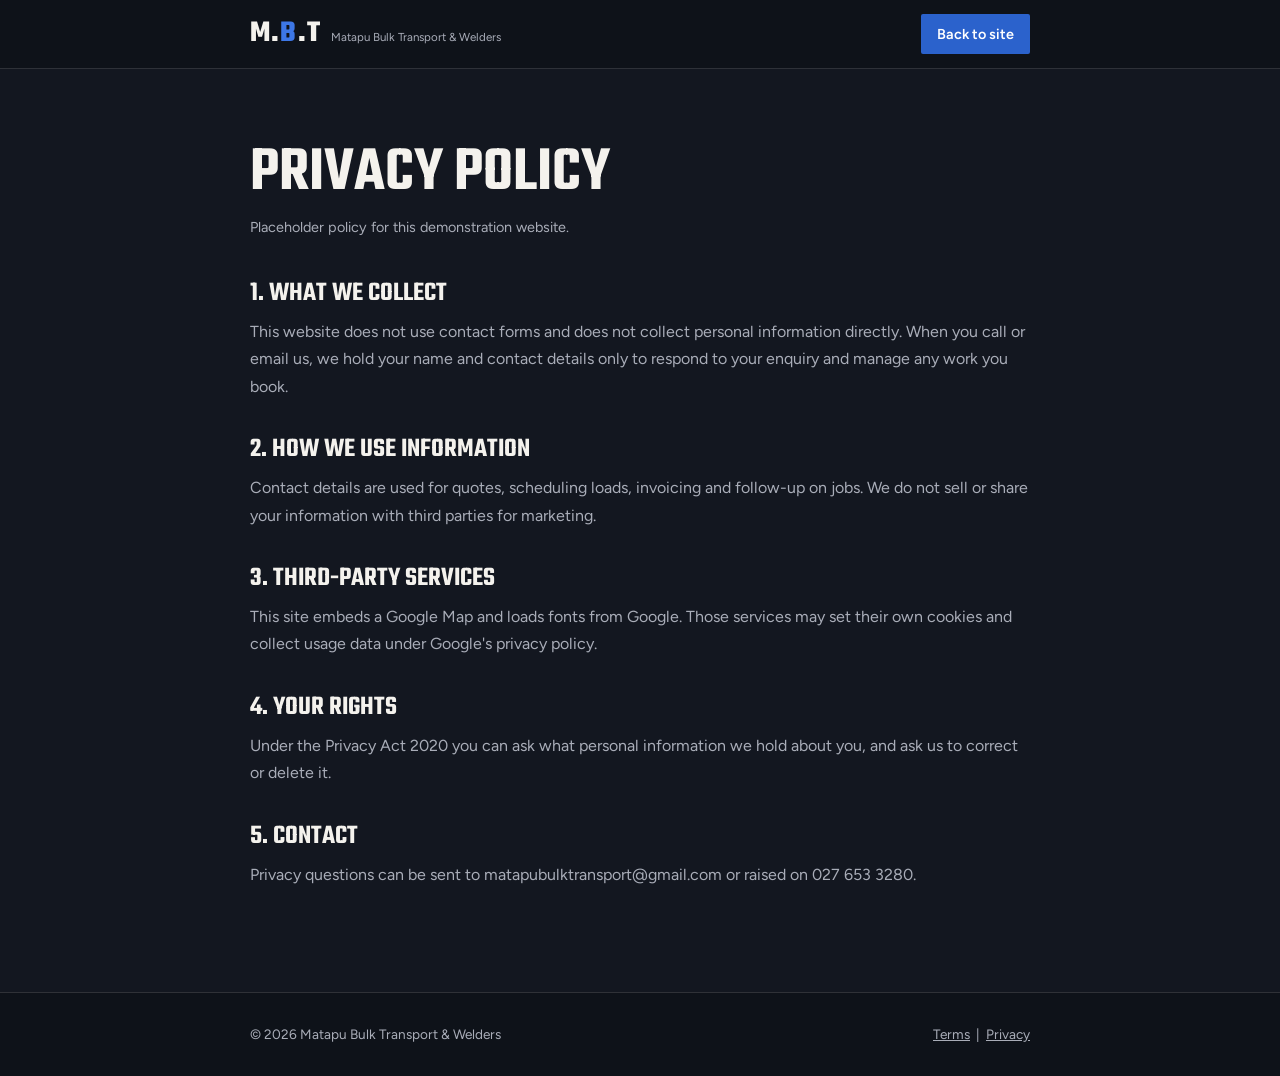
==== privacy.html @ b4bfd5b0 "Initial build: Matapu Bulk Transport & Welders" ====
<!DOCTYPE html>
<html lang="en-NZ">
<head>
<meta charset="UTF-8">
<meta name="viewport" content="width=device-width, initial-scale=1">
<title>Privacy Policy | Matapu Bulk Transport &amp; Welders</title>
<meta name="description" content="Privacy policy for Matapu Bulk Transport &amp; Welders, Kaponga, Taranaki.">
<link rel="icon" href="data:image/svg+xml,%3Csvg xmlns='http://www.w3.org/2000/svg' viewBox='0 0 64 64'%3E%3Crect width='64' height='64' fill='%23122346'/%3E%3Ctext x='32' y='46' font-family='Arial Black,sans-serif' font-size='36' font-weight='900' fill='%23f4f2ed' text-anchor='middle'%3EM%3C/text%3E%3C/svg%3E">
<link rel="preconnect" href="https://fonts.googleapis.com">
<link rel="preconnect" href="https://fonts.gstatic.com" crossorigin>
<link href="https://fonts.googleapis.com/css2?family=Teko:wght@500;600;700&family=Figtree:wght@400;500;600;700&display=swap" rel="stylesheet">
<style>
:root{--ink:#131720;--ink-2:#1a2130;--ink-3:#0e1219;--bone:#f4f2ed;--accent:#2b62cc;--accent-strong:#3d77e6;--line:rgba(244,242,237,.14);--text-on-dark:#e9e7e1;--text-dim:#a9adb8;--radius:2px}
*{margin:0;padding:0;box-sizing:border-box}
body{font-family:'Figtree',sans-serif;background:var(--ink);color:var(--text-on-dark);line-height:1.7;font-size:16px;overflow-x:hidden}
h1,h2{font-family:'Teko',sans-serif;text-transform:uppercase;line-height:1.05;font-weight:600}
.wrap{max-width:820px;margin:0 auto;padding:0 20px}
header{position:fixed;top:0;left:0;right:0;z-index:100;background:rgba(14,18,25,.82);backdrop-filter:blur(12px);-webkit-backdrop-filter:blur(12px);border-bottom:1px solid var(--line)}
.nav{display:flex;align-items:center;justify-content:space-between;height:68px}
.logo{display:flex;align-items:baseline;gap:10px;text-decoration:none}
.logo b{font-family:'Teko',sans-serif;font-size:1.9rem;font-weight:700;color:var(--bone);letter-spacing:.04em;line-height:1}
.logo b em{font-style:normal;color:var(--accent-strong)}
.logo span{font-size:.72rem;color:var(--text-dim)}
.back{display:inline-flex;align-items:center;height:40px;padding:0 16px;background:var(--accent);color:#fff;text-decoration:none;font-weight:600;font-size:.9rem;border-radius:var(--radius);line-height:1}
main{padding:140px 0 90px}
h1{font-size:clamp(2.6rem,6vw,4rem);color:var(--bone);margin-bottom:8px}
.updated{color:var(--text-dim);font-size:.9rem;margin-bottom:40px}
h2{font-size:1.7rem;color:var(--bone);margin:36px 0 10px}
p{color:var(--text-dim);margin-bottom:14px}
footer{border-top:1px solid var(--line);padding:30px 0;background:var(--ink-3)}
.foot{display:flex;justify-content:space-between;gap:14px;flex-wrap:wrap;font-size:.85rem;color:var(--text-dim)}
.foot a{color:var(--text-dim)}
.foot a:hover{color:var(--bone)}
@media (max-width:720px){.logo span{display:none}}
</style>
</head>
<body>
<header>
  <div class="wrap">
    <nav class="nav" aria-label="Main">
      <a class="logo" href="index.html"><b>M.<em>B</em>.T</b><span>Matapu Bulk Transport &amp; Welders</span></a>
      <a class="back" href="index.html">Back to site</a>
    </nav>
  </div>
</header>
<main>
  <div class="wrap">
    <h1>Privacy Policy</h1>
    <p class="updated">Placeholder policy for this demonstration website.</p>
    <h2>1. What we collect</h2>
    <p>This website does not use contact forms and does not collect personal information directly. When you call or email us, we hold your name and contact details only to respond to your enquiry and manage any work you book.</p>
    <h2>2. How we use information</h2>
    <p>Contact details are used for quotes, scheduling loads, invoicing and follow-up on jobs. We do not sell or share your information with third parties for marketing.</p>
    <h2>3. Third-party services</h2>
    <p>This site embeds a Google Map and loads fonts from Google. Those services may set their own cookies and collect usage data under Google's privacy policy.</p>
    <h2>4. Your rights</h2>
    <p>Under the Privacy Act 2020 you can ask what personal information we hold about you, and ask us to correct or delete it.</p>
    <h2>5. Contact</h2>
    <p>Privacy questions can be sent to matapubulktransport@gmail.com or raised on 027 653 3280.</p>
  </div>
</main>
<footer>
  <div class="wrap foot">
    <span>&copy; 2026 Matapu Bulk Transport &amp; Welders</span>
    <span><a href="terms.html">Terms</a> &nbsp;|&nbsp; <a href="privacy.html">Privacy</a></span>
  </div>
</footer>
</body>
</html>
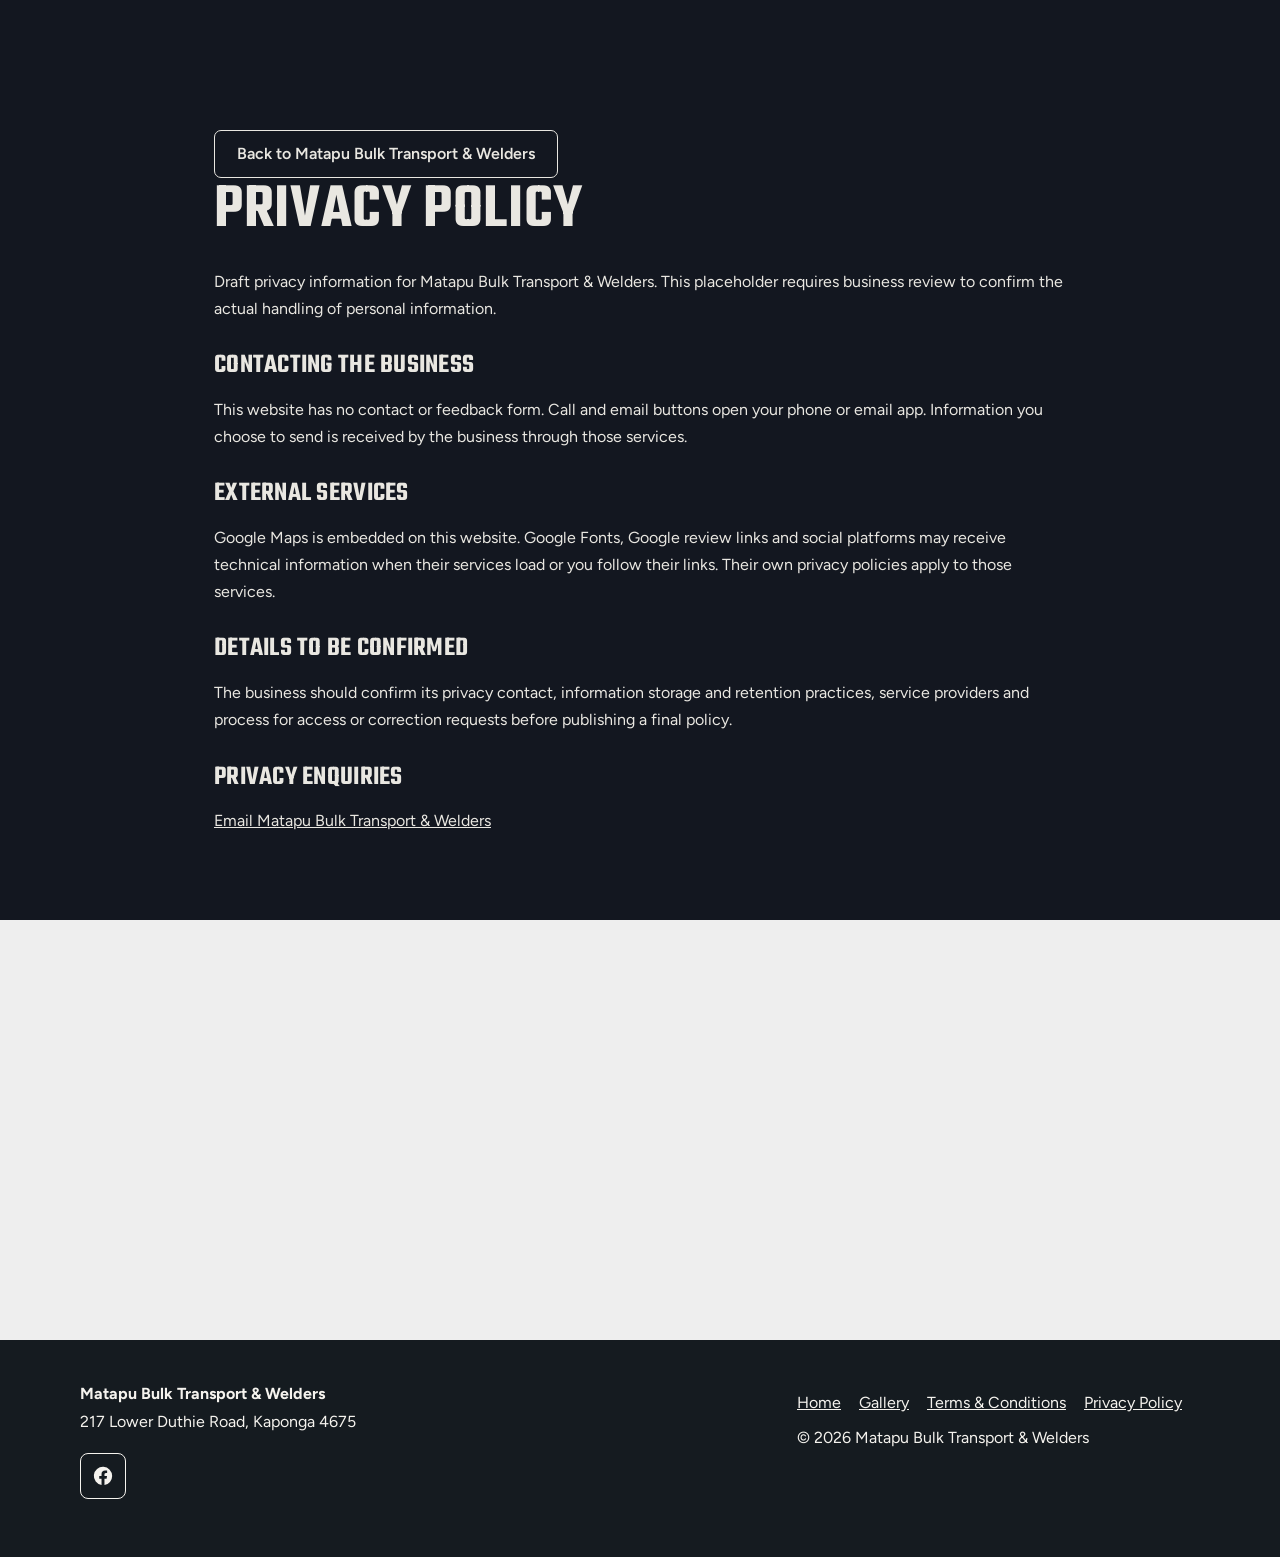
==== commit 0eee7102: "Refine website with verified reviews, local imagery and mobile checks" ====
--- a/privacy.html
+++ b/privacy.html
@@ -1,69 +1,14 @@
-<!DOCTYPE html>
-<html lang="en-NZ">
-<head>
-<meta charset="UTF-8">
-<meta name="viewport" content="width=device-width, initial-scale=1">
+<!DOCTYPE html><html lang="en-NZ"><head>
+<meta charset="utf-8"/>
+<meta content="width=device-width, initial-scale=1" name="viewport"/>
 <title>Privacy Policy | Matapu Bulk Transport &amp; Welders</title>
-<meta name="description" content="Privacy policy for Matapu Bulk Transport &amp; Welders, Kaponga, Taranaki.">
-<link rel="icon" href="data:image/svg+xml,%3Csvg xmlns='http://www.w3.org/2000/svg' viewBox='0 0 64 64'%3E%3Crect width='64' height='64' fill='%23122346'/%3E%3Ctext x='32' y='46' font-family='Arial Black,sans-serif' font-size='36' font-weight='900' fill='%23f4f2ed' text-anchor='middle'%3EM%3C/text%3E%3C/svg%3E">
-<link rel="preconnect" href="https://fonts.googleapis.com">
-<link rel="preconnect" href="https://fonts.gstatic.com" crossorigin>
-<link href="https://fonts.googleapis.com/css2?family=Teko:wght@500;600;700&family=Figtree:wght@400;500;600;700&display=swap" rel="stylesheet">
-<style>
-:root{--ink:#131720;--ink-2:#1a2130;--ink-3:#0e1219;--bone:#f4f2ed;--accent:#2b62cc;--accent-strong:#3d77e6;--line:rgba(244,242,237,.14);--text-on-dark:#e9e7e1;--text-dim:#a9adb8;--radius:2px}
-*{margin:0;padding:0;box-sizing:border-box}
-body{font-family:'Figtree',sans-serif;background:var(--ink);color:var(--text-on-dark);line-height:1.7;font-size:16px;overflow-x:hidden}
-h1,h2{font-family:'Teko',sans-serif;text-transform:uppercase;line-height:1.05;font-weight:600}
-.wrap{max-width:820px;margin:0 auto;padding:0 20px}
-header{position:fixed;top:0;left:0;right:0;z-index:100;background:rgba(14,18,25,.82);backdrop-filter:blur(12px);-webkit-backdrop-filter:blur(12px);border-bottom:1px solid var(--line)}
-.nav{display:flex;align-items:center;justify-content:space-between;height:68px}
-.logo{display:flex;align-items:baseline;gap:10px;text-decoration:none}
-.logo b{font-family:'Teko',sans-serif;font-size:1.9rem;font-weight:700;color:var(--bone);letter-spacing:.04em;line-height:1}
-.logo b em{font-style:normal;color:var(--accent-strong)}
-.logo span{font-size:.72rem;color:var(--text-dim)}
-.back{display:inline-flex;align-items:center;height:40px;padding:0 16px;background:var(--accent);color:#fff;text-decoration:none;font-weight:600;font-size:.9rem;border-radius:var(--radius);line-height:1}
-main{padding:140px 0 90px}
-h1{font-size:clamp(2.6rem,6vw,4rem);color:var(--bone);margin-bottom:8px}
-.updated{color:var(--text-dim);font-size:.9rem;margin-bottom:40px}
-h2{font-size:1.7rem;color:var(--bone);margin:36px 0 10px}
-p{color:var(--text-dim);margin-bottom:14px}
-footer{border-top:1px solid var(--line);padding:30px 0;background:var(--ink-3)}
-.foot{display:flex;justify-content:space-between;gap:14px;flex-wrap:wrap;font-size:.85rem;color:var(--text-dim)}
-.foot a{color:var(--text-dim)}
-.foot a:hover{color:var(--bone)}
-@media (max-width:720px){.logo span{display:none}}
-</style>
-</head>
-<body>
-<header>
-  <div class="wrap">
-    <nav class="nav" aria-label="Main">
-      <a class="logo" href="index.html"><b>M.<em>B</em>.T</b><span>Matapu Bulk Transport &amp; Welders</span></a>
-      <a class="back" href="index.html">Back to site</a>
-    </nav>
-  </div>
-</header>
-<main>
-  <div class="wrap">
-    <h1>Privacy Policy</h1>
-    <p class="updated">Placeholder policy for this demonstration website.</p>
-    <h2>1. What we collect</h2>
-    <p>This website does not use contact forms and does not collect personal information directly. When you call or email us, we hold your name and contact details only to respond to your enquiry and manage any work you book.</p>
-    <h2>2. How we use information</h2>
-    <p>Contact details are used for quotes, scheduling loads, invoicing and follow-up on jobs. We do not sell or share your information with third parties for marketing.</p>
-    <h2>3. Third-party services</h2>
-    <p>This site embeds a Google Map and loads fonts from Google. Those services may set their own cookies and collect usage data under Google's privacy policy.</p>
-    <h2>4. Your rights</h2>
-    <p>Under the Privacy Act 2020 you can ask what personal information we hold about you, and ask us to correct or delete it.</p>
-    <h2>5. Contact</h2>
-    <p>Privacy questions can be sent to matapubulktransport@gmail.com or raised on 027 653 3280.</p>
-  </div>
-</main>
-<footer>
-  <div class="wrap foot">
-    <span>&copy; 2026 Matapu Bulk Transport &amp; Welders</span>
-    <span><a href="terms.html">Terms</a> &nbsp;|&nbsp; <a href="privacy.html">Privacy</a></span>
-  </div>
-</footer>
-</body>
-</html>
+<meta content="Bulk fertiliser, stock feed, maize and Osflo cartage across South Taranaki, plus welding and rust repairs. Truck and trailer units based at Matapu, Kaponga. Call 027 653 3280 for a quote." name="description"/>
+<meta content="Matapu Bulk Transport &amp; Welders | Bulk Cartage &amp; Welding, Kaponga" property="og:title"/>
+<meta content="Bulk fert, feed, maize and Osflo carted across South Taranaki. Welding and rust repairs in the workshop at Matapu." property="og:description"/>
+<meta content="website" property="og:type"/>
+<meta content="img/about-real-truck.jpg" property="og:image"/>
+<link href="data:image/svg+xml,%3Csvg xmlns='http://www.w3.org/2000/svg' viewBox='0 0 64 64'%3E%3Crect width='64' height='64' fill='%23122346'/%3E%3Ctext x='32' y='46' font-family='Arial Black,sans-serif' font-size='36' font-weight='900' fill='%23f4f2ed' text-anchor='middle'%3EM%3C/text%3E%3C/svg%3E" rel="icon"/>
+<link href="https://fonts.googleapis.com" rel="preconnect"/>
+<link crossorigin="" href="https://fonts.gstatic.com" rel="preconnect"/>
+<link href="https://fonts.googleapis.com/css2?family=Teko:wght@500;600;700&amp;family=Figtree:wght@400;500;600;700&amp;display=swap" rel="stylesheet"/>
+<link href="styles.css" rel="stylesheet"/></head><body><main class="verified-legal"><a class="verified-button" href="index.html">Back to Matapu Bulk Transport & Welders</a><h1>Privacy Policy</h1><p>Draft privacy information for Matapu Bulk Transport & Welders. This placeholder requires business review to confirm the actual handling of personal information.</p><h2>Contacting the business</h2><p>This website has no contact or feedback form. Call and email buttons open your phone or email app. Information you choose to send is received by the business through those services.</p><h2>External services</h2><p>Google Maps is embedded on this website. Google Fonts, Google review links and social platforms may receive technical information when their services load or you follow their links. Their own privacy policies apply to those services.</p><h2>Details to be confirmed</h2><p>The business should confirm its privacy contact, information storage and retention practices, service providers and process for access or correction requests before publishing a final policy.</p><h2>Privacy enquiries</h2><p><a href="mailto:matapubulktransport@gmail.com">Email Matapu Bulk Transport & Welders</a></p></main><section class="verified-map" aria-label="Business location"><div class="verified-wrap"><iframe title="Map of Matapu Bulk Transport & Welders, 217 Lower Duthie Road, Kaponga 4675" src="https://www.google.com/maps?q=Matapu%20Bulk%20Transport%20%26%20Welders%20217%20Lower%20Duthie%20Road%2C%20Kaponga%204675&amp;output=embed" loading="lazy" referrerpolicy="no-referrer-when-downgrade" allowfullscreen></iframe></div></section><footer class="verified-footer"><div class="verified-wrap"><div><strong>Matapu Bulk Transport & Welders</strong><p>217 Lower Duthie Road, Kaponga 4675</p><div class="verified-socials"><a href="https://www.facebook.com/matapubulktransport/" target="_blank" rel="noopener" aria-label="Matapu Bulk Transport & Welders on Facebook"><svg aria-hidden="true" viewBox="0 0 24 24" fill="currentColor"><path d="M22 12a10 10 0 1 0-11.6 9.9v-7H7.9V12h2.5V9.8c0-2.5 1.5-3.9 3.8-3.9 1.1 0 2.3.2 2.3.2v2.5h-1.3c-1.2 0-1.6.8-1.6 1.6V12h2.8l-.5 2.9h-2.3v7A10 10 0 0 0 22 12Z"/></svg></a></div></div><div><a href="index.html">Home</a><a href="gallery.html">Gallery</a><a href="/terms.html">Terms &amp; Conditions</a><a href="/privacy.html">Privacy Policy</a><p>© 2026 Matapu Bulk Transport & Welders</p></div></div></footer><script src="site.js" defer></script></body></html>
--- a/styles.css
+++ b/styles.css
@@ -0,0 +1,261 @@
+
+:root{
+  --ink:#131720;
+  --ink-2:#1a2130;
+  --ink-3:#0e1219;
+  --bone:#f4f2ed;
+  --paper:#fbfaf7;
+  --accent:#2b62cc;
+  --accent-strong:#3d77e6;
+  --accent-hover:#2149a3;
+  --accent-soft:#8fb0ee;
+  --line:rgba(244,242,237,.14);
+  --line-dark:rgba(19,23,32,.14);
+  --text-on-dark:#e9e7e1;
+  --text-dim:#a9adb8;
+  --text-dark:#232833;
+  --text-dark-dim:#5a5f6b;
+  --radius:2px;
+  --display:'Teko',sans-serif;
+  --body:'Figtree',sans-serif;
+}
+*{margin:0;padding:0;box-sizing:border-box}
+html{scroll-behavior:smooth}
+img{image-orientation:from-image;max-width:100%}
+body{
+  font-family:var(--body);
+  background:var(--ink);
+  color:var(--text-on-dark);
+  font-size:16px;
+  line-height:1.7;
+  overflow-x:hidden;
+}
+::selection{background:var(--accent);color:#fff}
+a{color:inherit}
+h1,h2,h3{font-family:var(--display);text-transform:uppercase;line-height:1.02;letter-spacing:.01em;font-weight:600}
+.wrap{max-width:1120px;margin:0 auto;padding:0 20px}
+
+/* ---------- opening overlay ---------- */
+#intro{position:fixed;inset:0;background:var(--ink-3);z-index:200;display:flex;align-items:center;justify-content:center;transition:opacity .7s ease,visibility .7s}
+#intro.gone{opacity:0;visibility:hidden;pointer-events:none}
+#intro span{font-family:var(--display);font-size:2.2rem;text-transform:uppercase;color:var(--bone);letter-spacing:.14em;opacity:0;animation:introIn .8s ease .1s forwards}
+@keyframes introIn{from{opacity:0;transform:translateY(14px)}to{opacity:1;transform:translateY(0)}}
+
+/* ---------- nav ---------- */
+header{
+  position:fixed;top:0;left:0;right:0;z-index:100;
+  background:rgba(14,18,25,.82);
+  backdrop-filter:blur(12px);
+  -webkit-backdrop-filter:blur(12px);
+  border-bottom:1px solid var(--line);
+}
+.nav{display:flex;align-items:center;justify-content:space-between;height:68px;gap:16px}
+.logo{display:flex;align-items:baseline;gap:10px;text-decoration:none;min-width:0}
+.logo b{font-family:var(--display);font-size:1.9rem;font-weight:700;color:var(--bone);letter-spacing:.04em;line-height:1}
+.logo b em{font-style:normal;color:var(--accent-strong)}
+.logo span{font-size:.72rem;color:var(--text-dim);letter-spacing:.05em;white-space:nowrap}
+.nav-links{display:flex;gap:26px;list-style:none}
+.nav-links a{text-decoration:none;font-size:.92rem;font-weight:500;color:var(--text-dim);transition:color .25s}
+.nav-links a:hover{color:var(--bone)}
+.nav-call{
+  display:inline-flex;align-items:center;gap:8px;height:40px;padding:0 16px;
+  background:var(--accent);color:#fff;text-decoration:none;font-weight:600;font-size:.9rem;
+  border-radius:var(--radius);line-height:1;transition:background .25s;white-space:nowrap;
+}
+.nav-call:hover{background:var(--accent-hover)}
+.burger{display:none;background:none;border:1px solid var(--line);border-radius:var(--radius);width:44px;height:44px;cursor:pointer;color:var(--bone);align-items:center;justify-content:center}
+#mobile-menu{display:none;background:var(--ink-3);border-bottom:1px solid var(--line)}
+#mobile-menu.open{display:block}
+#mobile-menu a{display:block;padding:15px 20px;text-decoration:none;color:var(--text-on-dark);font-weight:500;border-top:1px solid var(--line)}
+#mobile-menu a:hover{color:var(--accent-soft)}
+
+/* ---------- hero ---------- */
+.hero{position:relative;min-height:100dvh;display:flex;align-items:center;background:var(--ink-3);overflow:hidden}
+.hero-slides{position:absolute;inset:0}
+.hero-slide{position:absolute;inset:0;opacity:0;transition:opacity 1.6s ease}
+.hero-slide.on{opacity:1}
+.hero-slide img{width:100%;height:100%;object-fit:cover}
+.hero-scrim{position:absolute;inset:0;background:linear-gradient(100deg,rgba(14,18,25,.88) 0%,rgba(14,18,25,.62) 48%,rgba(18,35,70,.45) 100%)}
+.hero-inner{position:relative;z-index:2;width:100%;padding:120px 20px 72px}
+.hero-eyebrow{font-size:.85rem;font-weight:600;letter-spacing:.16em;text-transform:uppercase;color:var(--accent-soft);margin-bottom:14px}
+.hero h1{font-size:clamp(3rem,7.5vw,5.4rem);max-width:20ch;color:var(--bone)}
+.hero p{margin:18px 0 30px;max-width:46ch;font-size:1.08rem;color:var(--text-dim)}
+.hero-ctas{display:flex;gap:14px;flex-wrap:wrap}
+.btn{
+  display:inline-flex;align-items:center;justify-content:center;gap:10px;
+  min-height:52px;padding:0 26px;border-radius:var(--radius);
+  font-family:var(--body);font-weight:600;font-size:1rem;text-decoration:none;line-height:1;
+  transition:transform .2s,background .25s,border-color .25s;cursor:pointer;border:0;
+}
+.btn:active{transform:translateY(1px)}
+.btn-solid{background:var(--accent);color:#fff}
+.btn-solid:hover{background:var(--accent-hover)}
+.btn-ghost{background:rgba(244,242,237,.06);color:var(--bone);border:1px solid rgba(244,242,237,.35)}
+.btn-ghost:hover{border-color:var(--bone)}
+.hero-rating{
+  margin-top:34px;display:inline-flex;align-items:center;gap:12px;
+  padding:12px 18px;border-radius:var(--radius);
+  background:rgba(14,18,25,.68);border:1px solid rgba(244,242,237,.22);
+  backdrop-filter:blur(10px);-webkit-backdrop-filter:blur(10px);
+  text-decoration:none;transition:border-color .25s;
+}
+.hero-rating:hover{border-color:var(--accent-soft)}
+.hero-rating .stars{color:#e8b64c;letter-spacing:2px;font-size:.95rem}
+.hero-rating .txt{font-size:.9rem;color:var(--text-on-dark)}
+.hero-rating .txt b{font-weight:700}
+
+/* ---------- sections ---------- */
+section{padding:96px 0}
+.sec-head{max-width:60ch;margin-bottom:48px}
+.sec-head h2{font-size:clamp(2.3rem,4.6vw,3.4rem)}
+.sec-head p{margin-top:12px;color:var(--text-dim);max-width:55ch}
+.light .sec-head p{color:var(--text-dark-dim)}
+
+/* services */
+#services{background:var(--ink);border-top:1px solid var(--line)}
+.svc-grid{display:grid;grid-template-columns:repeat(3,1fr);gap:22px}
+.svc{
+  background:var(--ink-2);border:1px solid var(--line);border-radius:var(--radius);
+  overflow:hidden;display:flex;flex-direction:column;
+  transition:transform .3s ease,border-color .3s ease;
+}
+.svc:hover{transform:translateY(-5px);border-color:rgba(143,176,238,.45)}
+.svc-img{aspect-ratio:3/2;overflow:hidden}
+.svc-img img{width:100%;height:100%;object-fit:cover;filter:saturate(.82) contrast(1.05);transition:transform .5s ease;display:block}
+.svc:hover .svc-img img{transform:scale(1.05)}
+.svc-body{padding:20px 22px 26px}
+.svc-label{display:inline-flex;align-items:center;gap:8px;font-size:.72rem;font-weight:700;letter-spacing:.14em;text-transform:uppercase;color:var(--accent-soft);margin-bottom:8px}
+.svc-label svg{width:15px;height:15px}
+.svc h3{font-size:1.65rem;color:var(--bone);margin-bottom:6px}
+.svc p{font-size:.95rem;color:var(--text-dim)}
+
+/* about */
+#about{background:var(--bone);color:var(--text-dark)}
+.about-grid{display:grid;grid-template-columns:5fr 6fr;gap:56px;align-items:center}
+.about-photo{position:relative}
+.about-photo img{width:100%;height:auto;display:block;border-radius:var(--radius);filter:saturate(.82) contrast(1.05)}
+.about-photo .tag{
+  position:absolute;left:0;bottom:-16px;background:var(--accent);color:#fff;
+  font-size:.78rem;font-weight:700;letter-spacing:.1em;text-transform:uppercase;
+  padding:9px 16px;border-radius:var(--radius);
+}
+.about-copy h2{font-size:clamp(2.3rem,4.6vw,3.2rem);color:var(--ink)}
+.about-copy p{margin:16px 0;color:var(--text-dark-dim)}
+.checklist{list-style:none;margin-top:22px;display:grid;gap:12px}
+.checklist li{display:flex;gap:12px;align-items:flex-start;font-weight:500;color:var(--text-dark)}
+.checklist svg{width:22px;height:22px;flex:none;color:var(--accent);margin-top:2px}
+
+/* crew */
+#crew{background:var(--paper);color:var(--text-dark);border-top:1px solid var(--line-dark)}
+.crew-note{display:inline-block;font-size:.85rem;font-weight:600;color:var(--text-dark-dim);border:1px solid var(--line-dark);border-radius:var(--radius);padding:5px 12px;margin-bottom:26px}
+.crew-grid{display:grid;grid-template-columns:repeat(3,1fr);gap:22px}
+.crew-card{border:1px solid var(--line-dark);border-radius:var(--radius);padding:32px 24px;text-align:center;background:#fff;transition:transform .3s}
+.crew-card:hover{transform:translateY(-4px)}
+.avatar{
+  width:84px;height:84px;border-radius:50%;margin:0 auto 16px;
+  background:var(--ink);border:3px solid var(--accent);
+  display:flex;align-items:center;justify-content:center;
+  font-family:var(--display);font-size:1.9rem;color:var(--bone);font-weight:600;
+}
+.crew-card h3{font-size:1.5rem;color:var(--ink)}
+.crew-card span{font-size:.9rem;color:var(--text-dark-dim)}
+
+/* reviews */
+#reviews{background:var(--bone);color:var(--text-dark);border-top:1px solid var(--line-dark)}
+.review-grid{display:grid;grid-template-columns:repeat(3,1fr);gap:22px;margin-bottom:36px}
+.review-card{background:#fff;border:1px solid var(--line-dark);border-radius:var(--radius);padding:26px}
+.review-card .stars{color:#e8b64c;letter-spacing:3px;margin-bottom:12px;font-size:.95rem}
+.review-card p{font-size:.97rem;color:var(--text-dark);margin-bottom:16px}
+.review-card footer{font-size:.88rem;font-weight:600;color:var(--text-dark-dim)}
+.reviews-actions{display:flex;gap:14px;flex-wrap:wrap;align-items:center}
+.btn-dark{background:var(--ink);color:var(--bone)}
+.btn-dark:hover{background:var(--ink-2)}
+
+/* review banner */
+#review-banner{position:relative;padding:84px 0;background:var(--ink-3);overflow:hidden}
+#review-banner .bg{position:absolute;inset:0}
+#review-banner .bg img{width:100%;height:100%;object-fit:cover}
+#review-banner .bg::after{content:"";position:absolute;inset:0;background:rgba(14,18,25,.78)}
+.banner-inner{position:relative;z-index:2;display:flex;align-items:center;justify-content:space-between;gap:28px;flex-wrap:wrap}
+.banner-inner h2{font-size:clamp(2rem,4vw,3rem);color:var(--bone);max-width:22ch}
+.banner-inner p{color:var(--text-dim);margin-top:8px;max-width:48ch}
+
+/* contact */
+#contact{background:var(--ink)}
+.contact-card{
+  background:var(--ink-2);border:1px solid var(--line);border-radius:var(--radius);
+  display:grid;grid-template-columns:1fr 1fr;overflow:hidden;
+}
+.contact-map{min-height:460px}
+.contact-map iframe{width:100%;height:100%;border:0;display:block;filter:grayscale(.25) contrast(1.05)}
+.contact-info{padding:40px 38px;display:flex;flex-direction:column;gap:14px}
+.contact-info h3{font-size:clamp(2rem,3.6vw,2.7rem);color:var(--bone);margin-bottom:6px}
+.contact-info>p{color:var(--text-dim);margin-bottom:10px;max-width:44ch}
+.contact-btns{display:grid;gap:12px;margin-bottom:16px}
+.contact-btns .btn{width:100%}
+.info-row{display:flex;align-items:flex-start;gap:14px;font-size:.95rem;color:var(--text-on-dark)}
+.info-row svg{width:20px;height:20px;flex:none;color:var(--accent-soft);margin-top:3px}
+.info-row a{text-decoration:none;color:var(--text-on-dark)}
+.info-row a:hover{color:var(--accent-soft)}
+.socials{display:flex;gap:12px;margin-top:14px}
+.socials a{
+  width:44px;height:44px;border:1px solid var(--line);border-radius:var(--radius);
+  display:flex;align-items:center;justify-content:center;color:var(--text-dim);
+  transition:color .25s,border-color .25s;
+}
+.socials a:hover{color:var(--bone);border-color:var(--accent-soft)}
+.socials svg{width:19px;height:19px}
+
+/* footer */
+footer.site{background:var(--ink-3);border-top:1px solid var(--line);padding:56px 0 34px}
+.foot-grid{display:flex;justify-content:space-between;gap:36px;flex-wrap:wrap;margin-bottom:38px}
+.foot-brand b{font-family:var(--display);font-size:1.8rem;font-weight:700;color:var(--bone);letter-spacing:.04em}
+.foot-brand b em{font-style:normal;color:var(--accent-strong)}
+.foot-brand p{color:var(--text-dim);font-size:.9rem;max-width:34ch;margin-top:8px}
+.foot-col h3{font-family:var(--body);font-size:.85rem;font-weight:700;color:var(--bone);margin-bottom:14px;letter-spacing:.06em;text-transform:uppercase}
+.foot-col ul{list-style:none;display:grid;gap:9px}
+.foot-col a{text-decoration:none;color:var(--text-dim);font-size:.92rem;transition:color .25s}
+.foot-col a:hover{color:var(--bone)}
+.foot-bottom{border-top:1px solid var(--line);padding-top:22px;display:flex;justify-content:space-between;gap:14px;flex-wrap:wrap;font-size:.85rem;color:var(--text-dim)}
+
+/* reveals */
+.reveal{opacity:0;transform:translateY(26px);transition:opacity .7s ease,transform .7s ease}
+.reveal.in{opacity:1;transform:none}
+
+@media (prefers-reduced-motion: reduce){
+  html{scroll-behavior:auto}
+  .reveal{opacity:1;transform:none;transition:none}
+  .hero-slide{transition:none}
+  #intro{display:none}
+  .svc:hover,.crew-card:hover{transform:none}
+  .svc:hover .svc-img img{transform:none}
+}
+
+/* ---------- responsive ---------- */
+@media (max-width:1000px){
+  .svc-grid,.crew-grid,.review-grid{grid-template-columns:repeat(2,1fr)}
+  .about-grid{grid-template-columns:1fr;gap:44px}
+  .contact-card{grid-template-columns:1fr}
+  .contact-map{min-height:320px;order:2}
+  .contact-info{order:1}
+}
+@media (max-width:720px){
+  .nav-links{display:none}
+  .logo span{display:none}
+  .burger{display:flex}
+  .nav-call span.lbl{display:none}
+  section{padding:68px 0}
+  .svc-grid,.crew-grid,.review-grid{grid-template-columns:1fr}
+  .hero h1{font-size:clamp(2.6rem,11.5vw,3.4rem)}
+  .hero-inner{padding:110px 20px 56px}
+  .hero-ctas .btn{width:100%}
+  .banner-inner{flex-direction:column;align-items:flex-start}
+  .contact-info{padding:30px 22px}
+}
+
+/* Verified content and accessible responsive refinements */
+html{scroll-padding-top:90px}body{font-size:16px}img{max-width:100%;border-radius:8px}a,button{touch-action:manipulation}a:focus-visible,button:focus-visible,[tabindex]:focus-visible{outline:3px solid #deaa53;outline-offset:5px}.reveal{opacity:1!important;transform:none!important}.hero{background:#151b20;animation:pageEnter .8s ease both}.hero h1{max-width:22ch}.hero .verified-rating{display:inline-flex;gap:10px;flex-wrap:wrap;align-items:center;margin-top:22px;padding:13px 16px;color:white;background:#1119;border:1px solid #fff5;backdrop-filter:blur(12px);border-radius:10px;text-decoration:none;font-size:16px;max-width:100%}.verified-stars{display:flex;gap:3px;color:#bd852b}.verified-stars svg{width:18px;height:18px;flex:none}.hero .verified-stars{color:#ffd080}.verified-section{padding:80px 24px;background:#f5f3ee;color:#202620}.verified-wrap{max-width:1120px;margin:auto}.verified-section h2{font-size:clamp(2rem,5vw,3.2rem);margin:0 0 16px}.verified-section p{margin:12px 0;line-height:1.7}.verified-grid{display:grid;grid-template-columns:repeat(3,minmax(0,1fr));gap:22px;margin:30px 0}.verified-card{background:white;color:#232323;border:1px solid #20262022;border-radius:10px;padding:26px;min-width:0}.verified-card blockquote{margin:20px 0;font-size:18px;line-height:1.6}.verified-card small{display:block;font-size:14px;color:#555;margin-top:5px}.verified-actions{display:flex;gap:12px;flex-wrap:wrap}.verified-button{display:inline-flex;align-items:center;justify-content:center;min-height:48px;padding:12px 22px;border:1px solid currentColor;border-radius:7px;text-decoration:none;font-weight:600;line-height:1.4;max-width:100%;text-align:center}.verified-button.primary{background:#242c29;color:white;border-color:#242c29}.verified-socials{display:flex;flex-wrap:wrap;gap:12px;margin:18px 0}.verified-socials a{width:46px;height:46px;display:flex;align-items:center;justify-content:center;border:1px solid currentColor;border-radius:8px}.verified-socials svg{width:22px;height:22px}.verified-gallery img{width:100%;height:auto;aspect-ratio:4/3;object-fit:cover;display:block}.verified-gallery figure{margin:0;min-width:0}.verified-gallery figcaption{font-size:15px;margin-top:10px}.verified-map{padding:24px;background:#eee}.verified-map iframe{display:block;width:100%;height:360px;border:0;border-radius:12px}.verified-legal{max-width:900px;margin:auto;padding:130px 24px 70px;min-height:65vh}.verified-legal h1{font-size:clamp(2.3rem,7vw,4rem);margin:0 0 24px}.verified-legal h2{font-size:1.7rem;margin:30px 0 12px}.verified-legal p{margin:16px 0}.verified-footer{padding:40px 24px;background:#151b20;color:#f5f3ee}.verified-footer .verified-wrap{display:flex;justify-content:space-between;flex-wrap:wrap;gap:24px}.verified-footer a{display:inline-flex;align-items:center;min-height:44px;margin-right:18px}.verified-footer .verified-socials a{margin:0}.verified-footer p{max-width:42ch}.slide-control{position:absolute;bottom:16px;right:20px;z-index:4;min-height:44px;padding:8px 14px;background:#111a;border:1px solid #fff7;border-radius:6px;color:white;font:inherit}.hero-slide img,.hero .slides img{border-radius:0;width:100%;height:100%;object-fit:cover}.hero-slide{transition:opacity 1.2s ease!important}.hero .hero-bg{background:none!important}.hero .hero-bg img{position:absolute;inset:0;width:100%;height:100%;object-fit:cover;border-radius:0;opacity:0;transition:opacity 1.2s}.hero .hero-bg img.on{opacity:1}.hero .hero-bg:after{content:'';position:absolute;inset:0;background:#10101999}.service-card>img{width:100%;aspect-ratio:3/2;object-fit:cover;margin-bottom:18px}.verified-logo{width:80px;height:80px;object-fit:contain;margin-bottom:18px}.nav-call{min-width:44px;min-height:44px}button{min-width:44px;min-height:44px}.verified-mobile-call{display:none}@keyframes pageEnter{from{opacity:0;transform:translateY(12px)}to{opacity:1;transform:none}}@media(max-width:767px){.verified-grid{grid-template-columns:1fr}.verified-section{padding:56px 20px}.hero h1{font-size:clamp(2.1rem,9vw,3rem)!important;line-height:1.08!important}.hero{min-height:760px!important;padding-top:0!important}.hero-content,.hero-inner,.hero-in{padding-top:110px!important;padding-bottom:90px!important}.hero p{font-size:16px!important}.hero .verified-rating{margin-top:16px}.hero-grid{grid-template-columns:1fr!important}.verified-map{padding:20px}.verified-mobile-call{display:inline-flex;align-items:center;justify-content:center;min-height:44px;padding:8px 12px;text-decoration:none;font-weight:600}.hero-scroll{display:none}.verified-actions .verified-button{width:100%}.hero-ctas,.hero-actions,.cta-row{gap:10px!important}.hero .btn,.hero .btn-primary,.hero .btn-outline{min-height:46px!important;padding:12px 16px!important}.hero .lead,.hero .lede,.hero .hero-sub{margin:14px 0 20px!important}}@media(prefers-reduced-motion:reduce){*,*:before,*:after{animation:none!important;transition:none!important;scroll-behavior:auto!important}#intro{display:none!important}}
+
+.verified-mobile-call{color:inherit}.hero .verified-rating{line-height:1.5} .verified-legal>.verified-section{padding-left:0;padding-right:0} .verified-legal .verified-grid{grid-template-columns:repeat(auto-fit,minmax(min(100%,220px),1fr))}
+
+.verified-mobile-call{color:#fff;background:#202b26;border-radius:6px;white-space:nowrap}.verified-legal{animation:pageEnter .8s ease both}.verified-legal section{background:transparent;color:inherit}.verified-footer a{overflow-wrap:anywhere}.verified-map{padding-top:30px;padding-bottom:30px}#intro{animation:hideIntro 0s 1.4s forwards}@keyframes hideIntro{to{visibility:hidden;opacity:0}}
